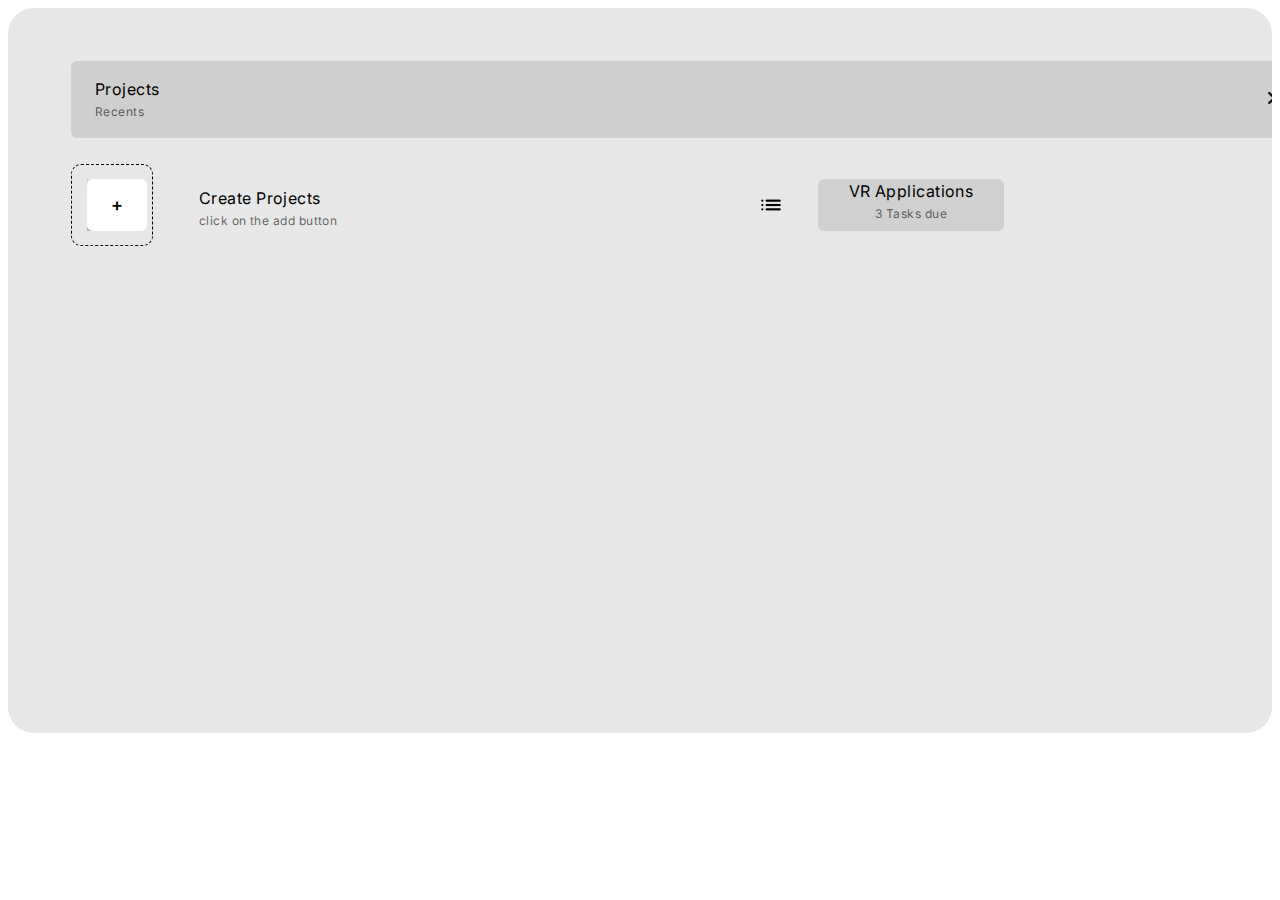
==== index.html @ 37ae3d7c "Update and rename index2.html to index.html" ====
<!DOCTYPE html>
<html>
  <head>
    <meta charset="utf-8" />
    <meta name="viewport" content="initial-scale=1, width=device-width" />

    <link rel="stylesheet" href="./index.css" />
    <link
      rel="stylesheet"
      href="https://fonts.googleapis.com/css2?family=Inter:wght@400;600&display=swap"
    />
  </head>
  <body>
    <div class="frame-parent">
      <div class="buttonbutton-wrapper">
        <div class="buttonbutton">
          <div class="primitive">
            <img class="icon-left" alt="" />

            <div class="text-button">+</div>
            <img class="icon-left" alt="" />
          </div>
        </div>
      </div>
      <!--<div class="buttonbutton1">
        <div class="primitive">
          <img class="icon-left" alt="" />

          <div class="text-button1">+</div>
          <img class="icon-left" alt="" />
        </div>
      </div>>
    -->
      <img class="icon-list" alt="" src="./public/icon-list@2x.png" />

      <div class="listitemarrow">
        <div class="frame-group">
          <div class="list-item-title-parent">
            <div class="list-item-title">Projects</div>
            <div class="this-is-the">Recents</div>
          </div>
          <div class="buttonicon-button">
            <img
              class="icon-keyboard-arrow-right"
              alt=""
              src="./public/icon-keyboard-arrow-right@2x.png"
            />
          </div>
        </div>
        <img
          class="dividerdivider-icon"
          alt=""
          src="./public/dividerdivider@2x.png"
        />
      </div>
      <div class="frame-wrapper">
        <div class="vr-applications-parent">
          <div class="list-item-title">VR Applications</div>
          <div class="this-is-the">3 Tasks due</div>
        </div>
      </div>
      <div class="frame-container">
        <div class="list-item-title-parent">
          <div class="list-item-title">Create Projects</div>
          <div class="this-is-the">click on the add button</div>
        </div>
      </div>
    </div>
    <!-- Include the JavaScript file -->
    <script src="./index.js"></script>
  </body>
</html>
---- index.css ----
.icon-left {
  position: relative;
  width: 28px;
  height: 28px;
  object-fit: cover;
  display: none;
}
.text-button {
  position: relative;
  letter-spacing: 0.45px;
  line-height: 28px;
  font-weight: 600;
}
.buttonbutton,
.primitive {
  display: flex;
  flex-direction: row;
}
.primitive {
  flex: 1;
  border-radius: 6px;
  background-color: #fff;
  flex-shrink: 0;
  align-items: center;
  justify-content: center;
  padding: 12px 24px;
  gap: 8px;
}
.buttonbutton {
  position: absolute;
  width: 63.41%;
  top: calc(50% - 26px);
  right: 18.29%;
  left: 18.29%;
  box-shadow: 0-4px 4px rgba(0, 0, 0, 0.25) inset;
  align-items: flex-start;
  justify-content: flex-start;
}
.buttonbutton-wrapper {
  position: absolute;
  top: 156px;
  left: 63px;
  border-radius: 10px;
  border: 1px dashed #000;
  box-sizing: border-box;
  width: 82px;
  height: 82px;
  overflow: hidden;
  font-size: 18px;
}
.text-button1 {
  position: relative;
  letter-spacing: 0.45px;
  line-height: 28px;
  font-weight: 600;
  display: none;
}
.buttonbutton1 {
  position: absolute;
  width: 5.07%;
  top: calc(50% - 109px);
  right: 44.93%;
  left: 50%;
  box-shadow: 0-4px 4px rgba(0, 0, 0, 0.25) inset;
  display: flex;
  flex-direction: row;
  align-items: flex-start;
  justify-content: flex-start;
  font-size: 18px;
  color: #eee;
}
.icon-list {
  position: absolute;
  top: 184px;
  left: 750px;
  width: 26px;
  height: 26px;
  object-fit: cover;
}
.list-item-title,
.this-is-the {
  align-self: stretch;
  position: relative;
  letter-spacing: 0.45px;
  line-height: 24px;
}
.this-is-the {
  font-size: 12px;
  line-height: 21px;
  color: rgba(0, 0, 0, 0.6);
}
.list-item-title-parent {
  flex: 1;
  display: flex;
  flex-direction: column;
  align-items: center;
  justify-content: center;
}
.icon-keyboard-arrow-right {
  position: relative;
  width: 26px;
  height: 26px;
  object-fit: cover;
}
.buttonicon-button {
  border-radius: 6px;
  width: 41.1px;
  height: 42px;
  display: flex;
  flex-direction: row;
  align-items: center;
  justify-content: center;
  padding: 8px;
  box-sizing: border-box;
}
.frame-group {
  align-self: stretch;
  display: flex;
  flex-direction: row;
  align-items: flex-start;
  justify-content: flex-start;
  gap: 31px;
}
.dividerdivider-icon {
  position: relative;
  width: 743px;
  height: 0;
  object-fit: cover;
  opacity: 0;
}
.listitemarrow,
.vr-applications-parent {
  border-radius: 6px;
  display: flex;
  flex-direction: column;
}
.listitemarrow {
  position: absolute;
  top: 53px;
  left: 63px;
  background-color: rgba(0, 0, 0, 0.1);
  width: 1245px;
  overflow: hidden;
  align-items: flex-start;
  justify-content: flex-start;
  padding: 16px 24px 0;
  box-sizing: border-box;
  gap: 16px;
  text-align: left;
}
.vr-applications-parent {
  flex: 1;
  align-items: center;
  justify-content: center;
}
.frame-container,
.frame-wrapper {
  position: absolute;
  display: flex;
  flex-direction: row;
  align-items: flex-start;
  justify-content: flex-start;
}
.frame-wrapper {
  top: 171px;
  left: 810px;
  border-radius: 6px;
  background-color: #d0d0d0;
  width: 186px;
  height: 52px;
}
.frame-container {
  top: 178px;
  left: 191px;
  width: 178px;
  text-align: left;
}
.frame-parent {
  position: relative;
  border-radius: 26px;
  background-color: #e7e7e7;
  width: 100%;
  height: 725px;
  overflow: hidden;
  text-align: center;
  font-size: 16px;
  color: #000;
  font-family: Inter;
}
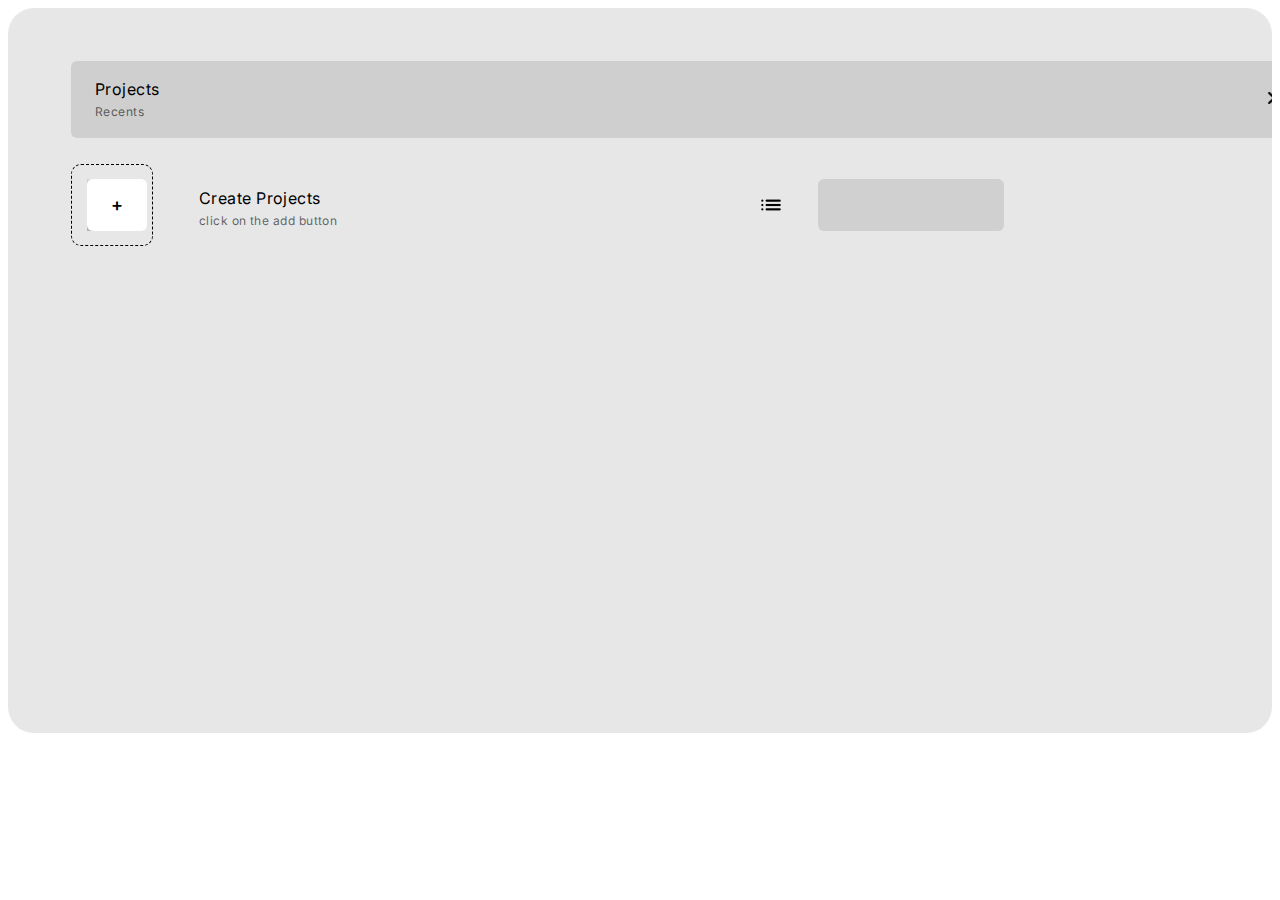
==== commit 15b0d6b4: "Update index.html" ====
--- a/index.html
+++ b/index.html
@@ -12,7 +12,7 @@
   </head>
   <body>
     <div class="frame-parent">
-      <div class="buttonbutton-wrapper">
+      <div class="buttonbutton-wrapper" id="button-wrapper">
         <div class="buttonbutton">
           <div class="primitive">
             <img class="icon-left" alt="" />
@@ -39,7 +39,7 @@
             <div class="list-item-title">Projects</div>
             <div class="this-is-the">Recents</div>
           </div>
-          <div class="buttonicon-button">
+          <div class="buttonicon-button" id="button-icon">
             <img
               class="icon-keyboard-arrow-right"
               alt=""
@@ -53,20 +53,25 @@
           src="./public/dividerdivider@2x.png"
         />
       </div>
-      <div class="frame-wrapper">
-        <div class="vr-applications-parent">
-          <div class="list-item-title">VR Applications</div>
-          <div class="this-is-the">3 Tasks due</div>
+      <div class="combined-projects-container" id="combined-projects-container">
+        <span class="delete-button" ></span>
+        <!-- Projects will be dynamically added here -->
+        <div class="frame-wrapper" id="frame-wrapper"> 
         </div>
-      </div>
-      <div class="frame-container">
+    </div>
+        
+      <div class="frame-container" id="framecontainer">
         <div class="list-item-title-parent">
           <div class="list-item-title">Create Projects</div>
           <div class="this-is-the">click on the add button</div>
         </div>
       </div>
+      
     </div>
+   
+
     <!-- Include the JavaScript file -->
     <script src="./index.js"></script>
+    <script src="./templates/projects.js"></script>
   </body>
 </html>
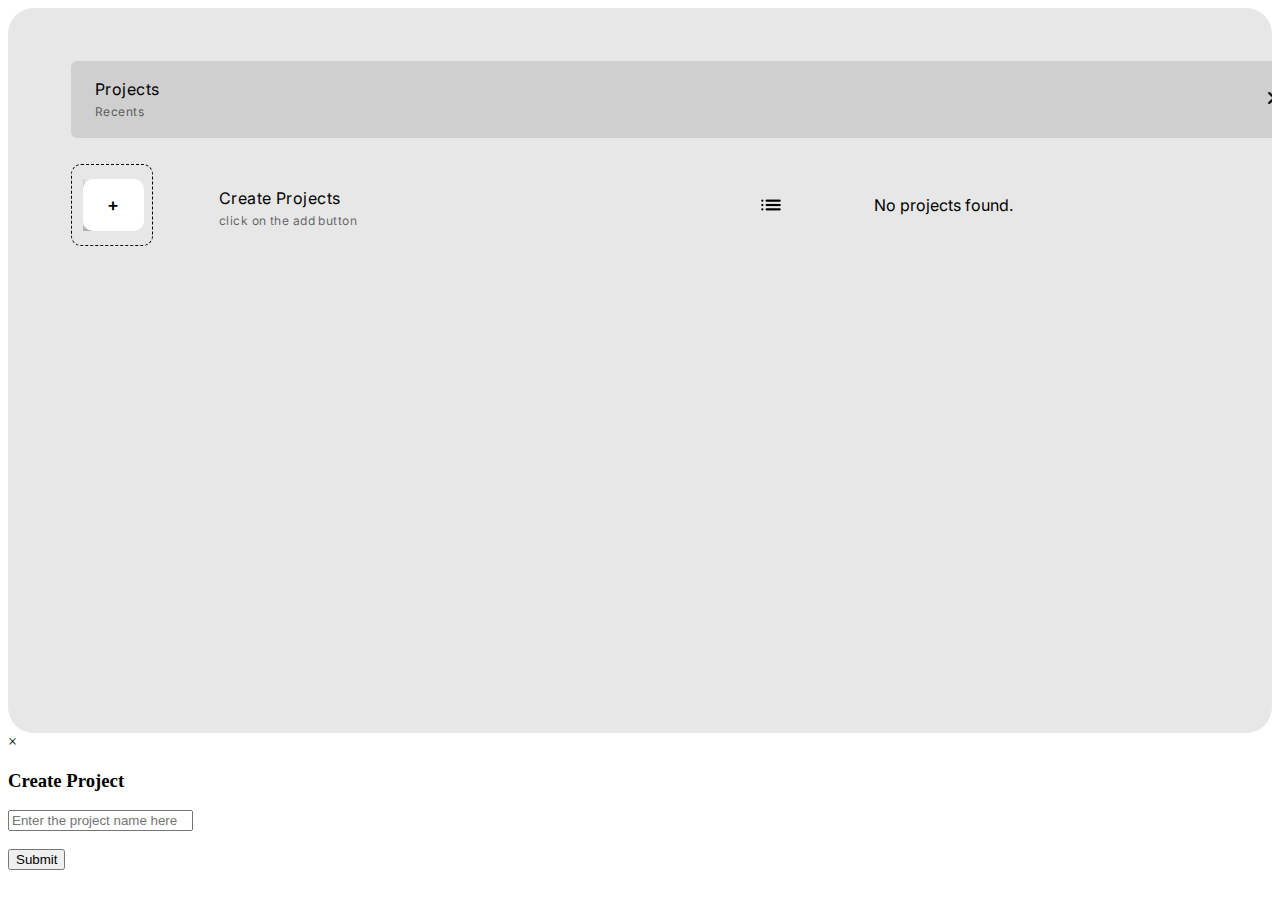
==== commit c0b69a44: "Update index.html" ====
--- a/index.html
+++ b/index.html
@@ -22,15 +22,6 @@
           </div>
         </div>
       </div>
-      <!--<div class="buttonbutton1">
-        <div class="primitive">
-          <img class="icon-left" alt="" />
-
-          <div class="text-button1">+</div>
-          <img class="icon-left" alt="" />
-        </div>
-      </div>>
-    -->
       <img class="icon-list" alt="" src="./public/icon-list@2x.png" />
 
       <div class="listitemarrow">
@@ -68,7 +59,15 @@
       </div>
       
     </div>
-   
+    <div id="myModal" class="modal">
+      <div class="modal-content">
+        <span class="close">&times;</span>
+        <h3>Create Project</h3>
+        <input type="text" class="projectNameInput" id="projectNameInput" placeholder="Enter the project name here ">
+        <br><br>
+        <button class="submitProjectName" id="submitProjectName">Submit</button>
+      </div>
+    </div>
 
     <!-- Include the JavaScript file -->
     <script src="./index.js"></script>
--- a/index.css
+++ b/index.css
@@ -4,12 +4,15 @@
   height: 28px;
   object-fit: cover;
   display: none;
+  align-items: center;
 }
 .text-button {
   position: relative;
   letter-spacing: 0.45px;
   line-height: 28px;
   font-weight: 600;
+  cursor: pointer;
+  text-align: center;
 }
 .buttonbutton,
 .primitive {
@@ -18,7 +21,7 @@
 }
 .primitive {
   flex: 1;
-  border-radius: 6px;
+  border-radius: 10px;
   background-color: #fff;
   flex-shrink: 0;
   align-items: center;
@@ -28,12 +31,12 @@
 }
 .buttonbutton {
   position: absolute;
-  width: 63.41%;
+  width: 45%;
   top: calc(50% - 26px);
-  right: 18.29%;
-  left: 18.29%;
+  right: 14%;
+  left: 14%;
   box-shadow: 0-4px 4px rgba(0, 0, 0, 0.25) inset;
-  align-items: flex-start;
+  align-items: center;
   justify-content: flex-start;
 }
 .buttonbutton-wrapper {
@@ -83,6 +86,7 @@
   position: relative;
   letter-spacing: 0.45px;
   line-height: 24px;
+  cursor: pointer;
 }
 .this-is-the {
   font-size: 12px;
@@ -154,6 +158,7 @@
   justify-content: center;
 }
 .frame-container,
+/*
 .frame-wrapper {
   position: absolute;
   display: flex;
@@ -169,11 +174,75 @@
   width: 186px;
   height: 52px;
 }
+*/
+.combined-projects-container{
+  position: relative;
+  display: flex;
+  flex-direction: column; /* Change to column to stack projects vertically */
+  align-items: center;
+  justify-content: flex-start;
+  max-height: 550px; /* Set a maximum height to enable scrolling */
+  overflow: auto;
+  top: 171px;
+  left: 810px;
+  width: 250px;/* Add padding for spacing between projects */
+  margin-top: 0; 
+  
+
+}
+.frame-wrapper {
+  position: relative; /* Change from absolute to relative */
+  display: flex;
+  flex-direction: column; /* Change to column to stack projects vertically */
+  align-items: top;
+  border-radius: 6px;
+  background-color: #d0d0d0;
+  width: 186px;
+  padding: 10px; /* Add padding for spacing between projects */
+  margin-bottom: 10px; /* Adjust as needed for spacing between projects */
+  /*top: 171px;
+  left: 810px;*/
+  
+}
+
+.frame-wrapper .list-item-title-parent {
+  flex: 1;
+  display: flex;
+  flex-direction: column;
+  align-items: center;
+  justify-content: center;
+}
+
+.frame-wrapper .list-item-title,
+.frame-wrapper .this-is-the {
+  align-self: stretch;
+  position: relative;
+  letter-spacing: 0.45px;
+  line-height: 24px;
+}
+
+.frame-wrapper .this-is-the {
+  font-size: 12px;
+  line-height: 21px;
+  color: rgba(0, 0, 0, 0.6);
+}
+.frame-wrapper-container {
+  position: relative;
+  margin-bottom: 10px;
+}
+.frame-wrapper .delete-button{
+  cursor: pointer;
+  margin-left: auto;
+}
+
 .frame-container {
+  position: absolute; /* Keep it absolute if you want it positioned separately */
   top: 178px;
   left: 191px;
   width: 178px;
   text-align: left;
+  background-color: #e7e7e7;
+  border-radius: 26px;
 }
 .frame-parent {
   position: relative;
